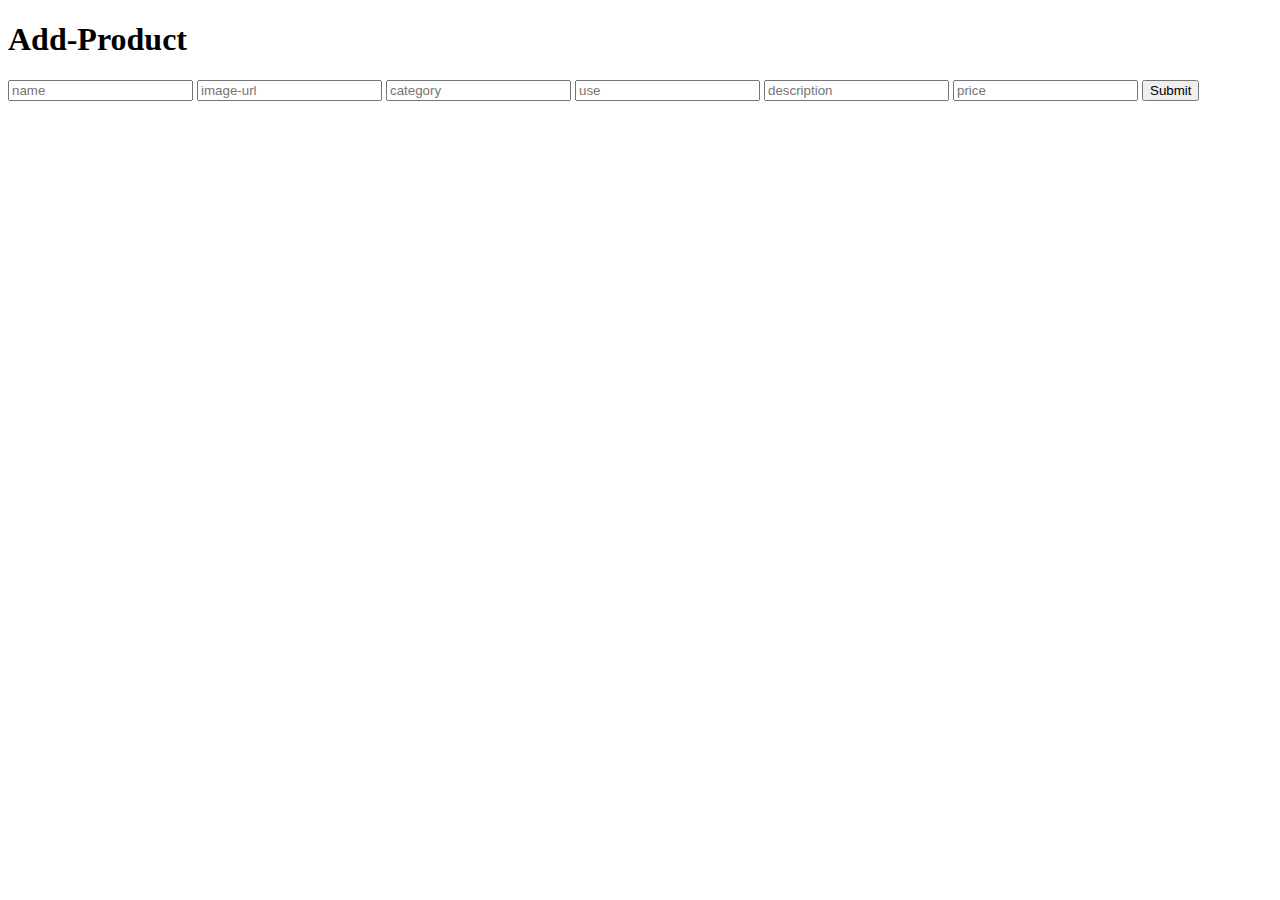
==== client/add-product.html @ 66d46d06 "first commit" ====
<!doctype html>
<html lang="en">
    <head>
        <title>Title</title>
        <!-- Required meta tags -->
        <meta charset="utf-8" />
        <meta
            name="viewport"
            content="width=device-width, initial-scale=1, shrink-to-fit=no"
        />

        <!-- Bootstrap CSS v5.2.1 -->
        <link
            href="https://cdn.jsdelivr.net/npm/bootstrap@5.3.2/dist/css/bootstrap.min.css"
            rel="stylesheet"
            integrity="sha384-T3c6CoIi6uLrA9TneNEoa7RxnatzjcDSCmG1MXxSR1GAsXEV/Dwwykc2MPK8M2HN"
            crossorigin="anonymous"
        />
        <link rel="stylesheet" href="style.css">
    </head>

    <body>
        <form onsubmit="addproduct(event)">
            <h1>Add-Product</h1>
            <input type="text" id="name" name="name" placeholder="name">
            <input type="text" id="image" name="image" placeholder="image-url">
            <input type="text" id="category" name="category" placeholder="category">
            <input type="text" id="use" name="use" placeholder="use">
            <input type="text" id="description" name="description" placeholder="description">
            <input type="number" id="price" name="price" placeholder="price">
            <input type="submit" name="submit" id="submit" placeholder="submit">




        </form>
        <script
            src="https://cdn.jsdelivr.net/npm/@popperjs/core@2.11.8/dist/umd/popper.min.js"
            integrity="sha384-I7E8VVD/ismYTF4hNIPjVp/Zjvgyol6VFvRkX/vR+Vc4jQkC+hVqc2pM8ODewa9r"
            crossorigin="anonymous"
        ></script>

        <script
            src="https://cdn.jsdelivr.net/npm/bootstrap@5.3.2/dist/js/bootstrap.min.js"
            integrity="sha384-BBtl+eGJRgqQAUMxJ7pMwbEyER4l1g+O15P+16Ep7Q9Q+zqX6gSbd85u4mG4QzX+"
            crossorigin="anonymous"
        ></script>
        <script src="./scripts.js"></script>
    </body>
</html>
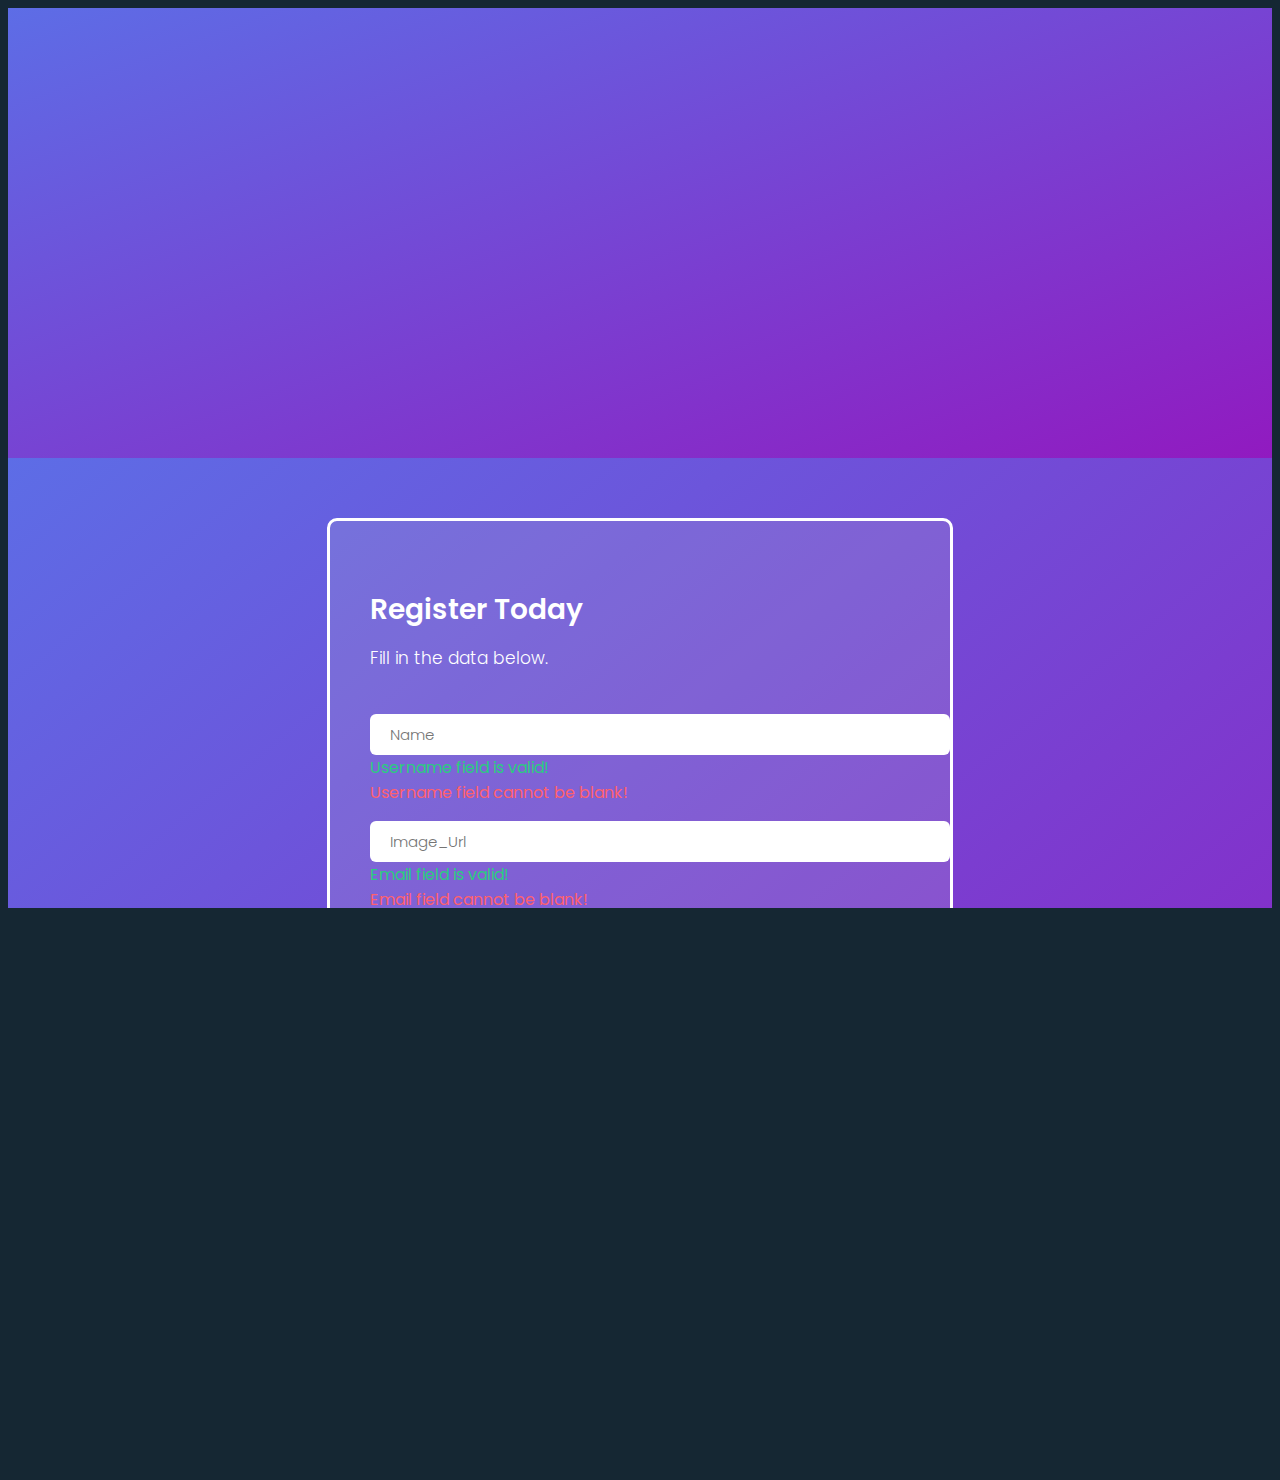
==== commit e330318e: "added all functions" ====
--- a/client/add-product.html
+++ b/client/add-product.html
@@ -1,50 +1,102 @@
 <!doctype html>
 <html lang="en">
-    <head>
-        <title>Title</title>
-        <!-- Required meta tags -->
-        <meta charset="utf-8" />
-        <meta
-            name="viewport"
-            content="width=device-width, initial-scale=1, shrink-to-fit=no"
-        />
 
-        <!-- Bootstrap CSS v5.2.1 -->
-        <link
-            href="https://cdn.jsdelivr.net/npm/bootstrap@5.3.2/dist/css/bootstrap.min.css"
-            rel="stylesheet"
-            integrity="sha384-T3c6CoIi6uLrA9TneNEoa7RxnatzjcDSCmG1MXxSR1GAsXEV/Dwwykc2MPK8M2HN"
-            crossorigin="anonymous"
-        />
-        <link rel="stylesheet" href="style.css">
-    </head>
+<head>
+    <title>Title</title>
+    <!-- Required meta tags -->
+    <meta charset="utf-8" />
+    <meta name="viewport" content="width=device-width, initial-scale=1, shrink-to-fit=no" />
 
-    <body>
-        <form onsubmit="addproduct(event)">
-            <h1>Add-Product</h1>
-            <input type="text" id="name" name="name" placeholder="name">
-            <input type="text" id="image" name="image" placeholder="image-url">
-            <input type="text" id="category" name="category" placeholder="category">
-            <input type="text" id="use" name="use" placeholder="use">
-            <input type="text" id="description" name="description" placeholder="description">
-            <input type="number" id="price" name="price" placeholder="price">
-            <input type="submit" name="submit" id="submit" placeholder="submit">
+    <!-- Bootstrap CSS v5.2.1 -->
+    <link href="https://cdn.jsdelivr.net/npm/bootstrap@5.3.2/dist/css/bootstrap.min.css" rel="stylesheet"
+        integrity="sha384-T3c6CoIi6uLrA9TneNEoa7RxnatzjcDSCmG1MXxSR1GAsXEV/Dwwykc2MPK8M2HN" crossorigin="anonymous" />
+    <link rel="stylesheet" href="style.css">
+</head>
+
+<body>
+    <div class="background"></div>
+    <form onsubmit="addproduct(event)">
+        <div class="form-body ">
+            <div class="row position-relative ">
+                <div class="form-holder position-absolute top-50 start-50 translate-middle background">
+                    <div class="form-content ">
+                        <div class="form-items  ">
+                            <h3 class="link-dark">Register Today</h3>
+                            <p class="link-dark">Fill in the data below.</p>
+                            <form class="requires-validation" novalidate>
+
+                                <div class="col-md-12">
+                                    <input class="form-control" type="text" name="name" placeholder="Name"
+                                        required id="name">
+                                    <div class="valid-feedback">Username field is valid!</div>
+                                    <div class="invalid-feedback">Username field cannot be blank!</div>
+                                </div>
+
+                                <div class="col-md-12">
+                                    <input class="form-control" type="text" name="image" placeholder="Image_Url"
+                                        required id="image">
+                                    <div class="valid-feedback">Email field is valid!</div>
+                                    <div class="invalid-feedback">Email field cannot be blank!</div>
+                                </div>
+
+                                <div class="col-md-12">
+                                    <input class="form-control" type="text" name="category" placeholder="Category"
+                                        required id="category">
+                                    <div class="valid-feedback">Email field is valid!</div>
+                                    <div class="invalid-feedback">Email field cannot be blank!</div>
+                                </div>
 
 
+                                <div class="col-md-12">
+                                    <input class="form-control" type="text" name="use" placeholder="use"
+                                        required id="use">
+                                    <div class="valid-feedback">Password field is valid!</div>
+                                    <div class="invalid-feedback">Password field cannot be blank!</div>
+                                </div>
+                                <div class="col-md-12">
+                                    <input class="form-control" type="text" name="description" placeholder="Description"
+                                        required id="description">
+                                    <div class="valid-feedback">Password field is valid!</div>
+                                    <div class="invalid-feedback">Password field cannot be blank!</div>
+                                </div>
+                                <div class="col-md-12 pt-3">
+                                    <input class="form-control" type="number" name="price" placeholder="Price"
+                                        required id="price">
+                                    <div class="valid-feedback">price field is valid!</div>
+                                    <div class="invalid-feedback">Price field cannot be blank!</div>
+                                </div>
+                            
 
 
-        </form>
-        <script
-            src="https://cdn.jsdelivr.net/npm/@popperjs/core@2.11.8/dist/umd/popper.min.js"
-            integrity="sha384-I7E8VVD/ismYTF4hNIPjVp/Zjvgyol6VFvRkX/vR+Vc4jQkC+hVqc2pM8ODewa9r"
-            crossorigin="anonymous"
-        ></script>
+                        
 
-        <script
-            src="https://cdn.jsdelivr.net/npm/bootstrap@5.3.2/dist/js/bootstrap.min.js"
-            integrity="sha384-BBtl+eGJRgqQAUMxJ7pMwbEyER4l1g+O15P+16Ep7Q9Q+zqX6gSbd85u4mG4QzX+"
-            crossorigin="anonymous"
-        ></script>
-        <script src="./scripts.js"></script>
-    </body>
-</html>
+                                <div class="form-check">
+                                    <input class="form-check-input" type="checkbox" value="" id="invalidCheck" required>
+                                    <label class="form-check-label class="link-dark"">I confirm that all data are correct</label>
+                                    <div class="invalid-feedback class="link-dark"">Please confirm that the entered data are all correct!
+                                    </div>
+                                </div>
+
+
+                                <div class="form-button mt-3">
+                                    <button id="submit" type="submit" class="btn btn-primary">Register</button>
+                                </div>
+                            </form>
+                        </div>
+                    </div>
+                </div>
+            </div>
+        </div>
+    </form>
+
+    <script src="https://cdn.jsdelivr.net/npm/@popperjs/core@2.11.8/dist/umd/popper.min.js"
+        integrity="sha384-I7E8VVD/ismYTF4hNIPjVp/Zjvgyol6VFvRkX/vR+Vc4jQkC+hVqc2pM8ODewa9r"
+        crossorigin="anonymous"></script>
+
+    <script src="https://cdn.jsdelivr.net/npm/bootstrap@5.3.2/dist/js/bootstrap.min.js"
+        integrity="sha384-BBtl+eGJRgqQAUMxJ7pMwbEyER4l1g+O15P+16Ep7Q9Q+zqX6gSbd85u4mG4QzX+"
+        crossorigin="anonymous"></script>
+    <script src="./scripts.js"></script>
+</body>
+
+</html>--- a/client/style.css
+++ b/client/style.css
@@ -0,0 +1,162 @@
+@import url('https://fonts.googleapis.com/css2?family=Poppins:wght@300;400;500;700;900&display=swap');
+
+*, body {
+    font-family: 'Poppins', sans-serif;
+    font-weight: 400;
+    -webkit-font-smoothing: antialiased;
+    text-rendering: optimizeLegibility;
+    -moz-osx-font-smoothing: grayscale;
+}
+
+html, body {
+    height: 100%;
+    background-color: #152733;
+    overflow: hidden;
+}
+
+
+.form-holder {
+      display: flex;
+      flex-direction: column;
+      justify-content: center;
+      align-items: center;
+      text-align: center;
+      min-height: 100vh;
+}
+
+.form-holder .form-content {
+    position: relative;
+    text-align: center;
+    display: -webkit-box;
+    display: -moz-box;
+    display: -ms-flexbox;
+    display: -webkit-flex;
+    display: flex;
+    -webkit-justify-content: center;
+    justify-content: center;
+    -webkit-align-items: center;
+    align-items: center;
+    padding: 60px;
+}
+
+.form-content .form-items {
+    border: 3px solid #fff;
+    padding: 40px;
+    display: inline-block;
+    width: 100%;
+    min-width: 540px;
+    -webkit-border-radius: 10px;
+    -moz-border-radius: 10px;
+    border-radius: 10px;
+    text-align: left;
+    -webkit-transition: all 0.4s ease;
+    transition: all 0.4s ease;
+}
+
+.form-content h3 {
+    color: #fff;
+    text-align: left;
+    font-size: 28px;
+    font-weight: 600;
+    margin-bottom: 5px;
+}
+
+.form-content h3.form-title {
+    margin-bottom: 30px;
+}
+
+.form-content p {
+    color: #fff;
+    text-align: left;
+    font-size: 17px;
+    font-weight: 300;
+    line-height: 20px;
+    margin-bottom: 30px;
+}
+
+
+.form-content label, .was-validated .form-check-input:invalid~.form-check-label, .was-validated .form-check-input:valid~.form-check-label{
+    color: #fff;
+}
+
+.form-content input[type=text], .form-content input[type=password], .form-content input[type=email], .form-content select {
+    width: 100%;
+    padding: 9px 20px;
+    text-align: left;
+    border: 0;
+    outline: 0;
+    border-radius: 6px;
+    background-color: #fff;
+    font-size: 15px;
+    font-weight: 300;
+    color: #8D8D8D;
+    -webkit-transition: all 0.3s ease;
+    transition: all 0.3s ease;
+    margin-top: 16px;
+}
+
+
+.btn-primary{
+    background-color: #6C757D;
+    outline: none;
+    border: 0px;
+     box-shadow: none;
+}
+
+.btn-primary:hover, .btn-primary:focus, .btn-primary:active{
+    background-color: #495056;
+    outline: none !important;
+    border: none !important;
+     box-shadow: none;
+}
+
+.form-content textarea {
+    position: static !important;
+    width: 100%;
+    padding: 8px 20px;
+    border-radius: 6px;
+    text-align: left;
+    background-color: #fff;
+    border: 0;
+    font-size: 15px;
+    font-weight: 300;
+    color: #8D8D8D;
+    outline: none;
+    resize: none;
+    height: 120px;
+    -webkit-transition: none;
+    transition: none;
+    margin-bottom: 14px;
+}
+
+.form-content textarea:hover, .form-content textarea:focus {
+    border: 0;
+    background-color: #ebeff8;
+    color: #8D8D8D;
+}
+
+.mv-up{
+    margin-top: -9px !important;
+    margin-bottom: 8px !important;
+}
+
+.invalid-feedback{
+    color: #ff606e;
+}
+
+.valid-feedback{
+   color: #2acc80;
+}
+
+.background{
+    background-image: linear-gradient(to bottom right,#5d6de6, #911ac0);
+    height: 50%;
+  
+}
+.form-items{
+    background-color: rgba(200, 200, 200, 0.168);
+}
+.form-content .form-items {
+    /* box-shadow: 0 0 10px rgba(245, 186, 159, 0.7), 0 0 40px rgba(255, 196, 133, 0.5), 0 0 60px rgba(245, 194, 147, 0.536); */
+    color: b;
+}